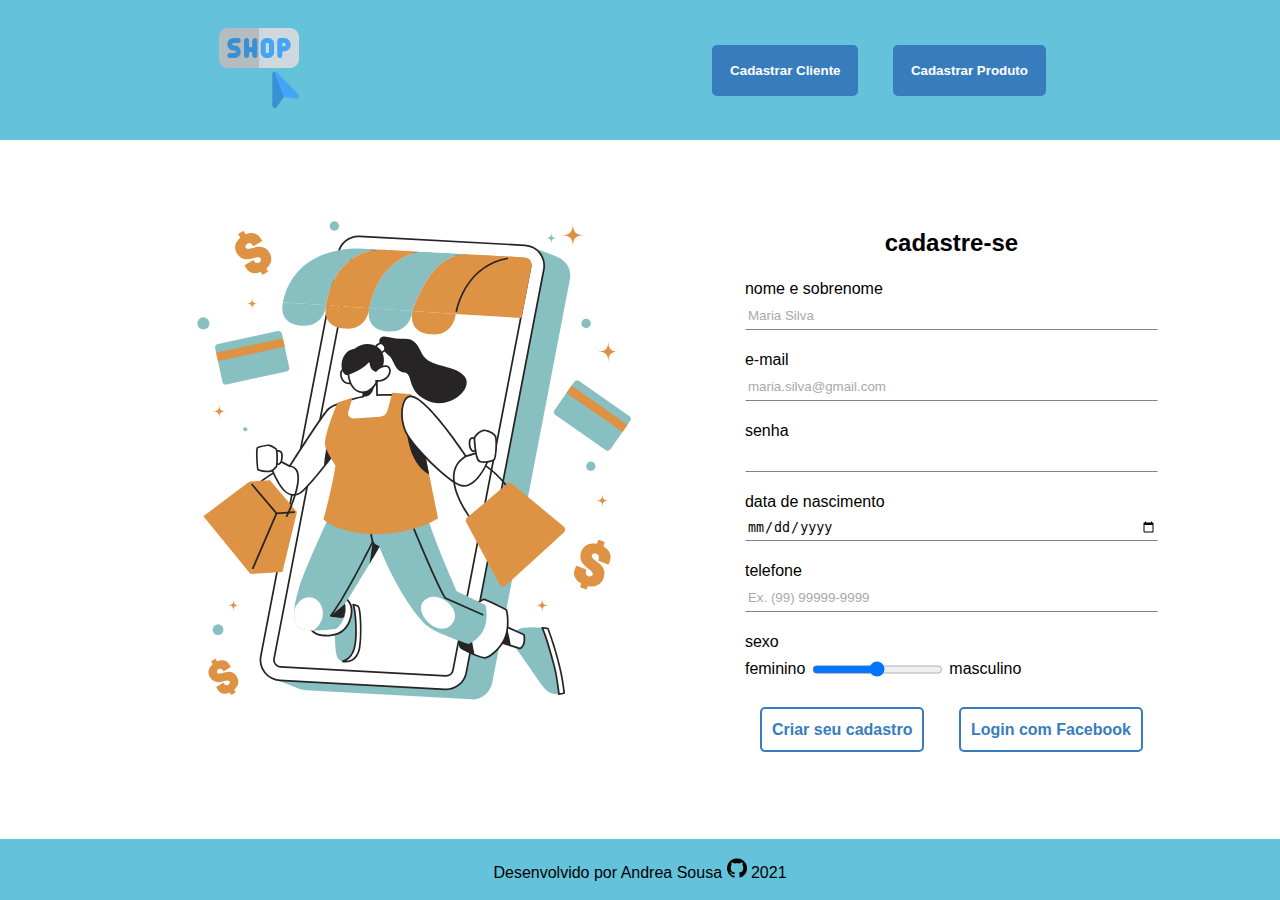
==== cliente.html @ 810293bc "adição de páginas" ====
<!DOCTYPE html>
<html lang="pt-BR">
  <head>
    <meta charset="UTF-8" />
    <meta http-equiv="X-UA-Compatible" content="IE=edge" />
    <meta name="viewport" content="width=device-width, initial-scale=1.0" />
    <link rel="stylesheet" href="css/home.css" />
    <link rel="stylesheet" href="css/cliente.css" />
    <link rel="shortcut icon" href="img/favicon.ico" type="image/x-icon" />
    <title>E-Commerce</title>
  </head>
  <body>
    <header>
      <a href="index.html"><img src="img/online.png" alt="" /></a>
      <nav class="text-box">
        <button class="btn btn-white btn- animate">
          <a href="cliente.html">Cadastrar Cliente</a>
        </button>
        <button class="btn btn-white btn- animate">
          <a href="produto.html">Cadastrar Produto</a>
        </button>
      </nav>
    </header>

    <main class="formulario">
      <section>
        <img class="imagem" src="img/cliente.svg" alt="" />
      </section>

      <section class="position">
        <img src="" alt="" />
        <h2>cadastre-se</h2>

        <form action="" method="get">
          <article>
            <label for="nome">nome e sobrenome</label>
            <input id="nome" type="text" placeholder="Maria Silva" /><br />

            <label for="email">e-mail</label>
            <input
              id="email"
              type="email"
              placeholder="maria.silva@gmail.com"
              required
            /><br />

            <label for="senha">senha</label>
            <input
              id="senha"
              type="password"
              placeholder=""
              required
              minlength="8"
              pattern="[0-9a-zA-Z]{8}"
            /><br />

            <label for="data">data de nascimento</label>
            <input id="data" type="date" placeholder="Ex. 01/01/1999" /><br />

            <label for="telefone">telefone</label>
            <input
              id="telefone"
              type="tel"
              placeholder="Ex. (99) 99999-9999"
              pattern="[0-9]{2}-[0-9]{5}-[0-9]{4}"
            />
          </article>
          <br />

          <label for="">sexo</label><br />
          feminino
          <input class="alinhar" type="range" min="0" max="2" /> masculino

          <br /><br /><br />

          <a class="button" href="">Criar seu cadastro</a>
          <a class="button" href="">Login com Facebook</a>
        </form>
      </section>
    </main>

    <footer>
      <p>
        Desenvolvido por Andrea Sousa
        <a href="https://github.com/andreadcsousa" target="_blank">
          <img src="img/github.png" alt="" />
        </a>
        2021
      </p>
    </footer>
  </body>
</html>
---- css/home.css ----
/* base */
body {
  margin: 0;
  padding: 0;
  font-family: "Segoe UI", Tahoma, Geneva, Verdana, sans-serif;
}

/* cabeçalho */
header {
  display: flex;
  align-items: center;
  justify-content: space-around;
  margin: 0 auto;
  padding: 20px;
  background: #64c3db;
  height: 100px;
}

header img {
  width: 80px;
}

button,
.button {
  border: none;
  background: #377dbe;
  padding: 18px;
  margin: 0 15px;
  border-radius: 5px;
  transition: 0.5ms ease-in-out;
}

.btn:hover {
  transform: translateY(-3px);
  box-shadow: 0 10px 20px rgba(0, 0, 0, 0.2);
  background: #8dc53a;
}

.btn:hover:nth-child(2) {
  background: chocolate;
}

a {
  text-decoration: none;
  color: #ffffff;
  font-weight: bold;
}

/* corpo */
.container {
  display: flex;
  margin: 40px auto;
  align-items: center;
  width: 100%;
  justify-content: center;
  height: calc(100vh - 280px);
}

.container img {
  width: 80vh;
}

@keyframes display {
  0% {
    transform: translateX(200px);
    opacity: 0;
  }
  10% {
    transform: translateX(0);
    opacity: 1;
  }
  20% {
    transform: translateX(0);
    opacity: 1;
  }
  30% {
    transform: translateX(-200px);
    opacity: 0;
  }
  100% {
    transform: translateX(-200px);
    opacity: 0;
  }
}

.pic-ctn {
  position: relative;
}

.pic-ctn > img {
  position: absolute;
  opacity: 0;
  animation: display 10s infinite;
}

img:nth-child(2) {
  animation-delay: 2s;
}
img:nth-child(3) {
  animation-delay: 4s;
}
img:nth-child(4) {
  animation-delay: 6s;
}
img:nth-child(5) {
  animation-delay: 8s;
}

/* rodapé */
footer {
  background: #64c3db;
  color: #000000;
  padding: 3px 0;
  margin: 0 auto;
  width: 100%;
  text-align: center;
  height: 55px;
  bottom: 0;
  position: fixed;
}

footer img {
  width: 20px;
}

footer img:hover {
  width: 22px;
}
---- css/cliente.css ----
.formulario {
  text-align: center;
  display: flex;
  align-items: center;
  justify-content: space-evenly;
  height: calc(100vh - 250px);
  width: 93%;
}

.imagem {
  width: 600px;
  padding-left: 80px;
}

.position {
  text-align: left;
}

.position h2 {
  text-align: center;
}

label {
  line-height: 1.5;
  font-weight: 500;
}

article {
  display: flex;
  flex-direction: column;
  align-items: stretch;
}

input {
  border: 1px solid transparent;
  border-bottom: 1px solid gray;
  height: 25px;
}

input:focus {
  outline: none;
}

::placeholder {
  color: darkgray;
}

.alinhar {
  vertical-align: middle;
}

form .button {
  border: 2px solid #377dbe;
  border-radius: 5px;
  background: #ffffff;
  color: #377dbe;
  padding: 12px 10px;
}

form .button:hover {
  border: 4px solid #377dbe;
  padding: 10px 8px;
  filter: brightness(95%);
}
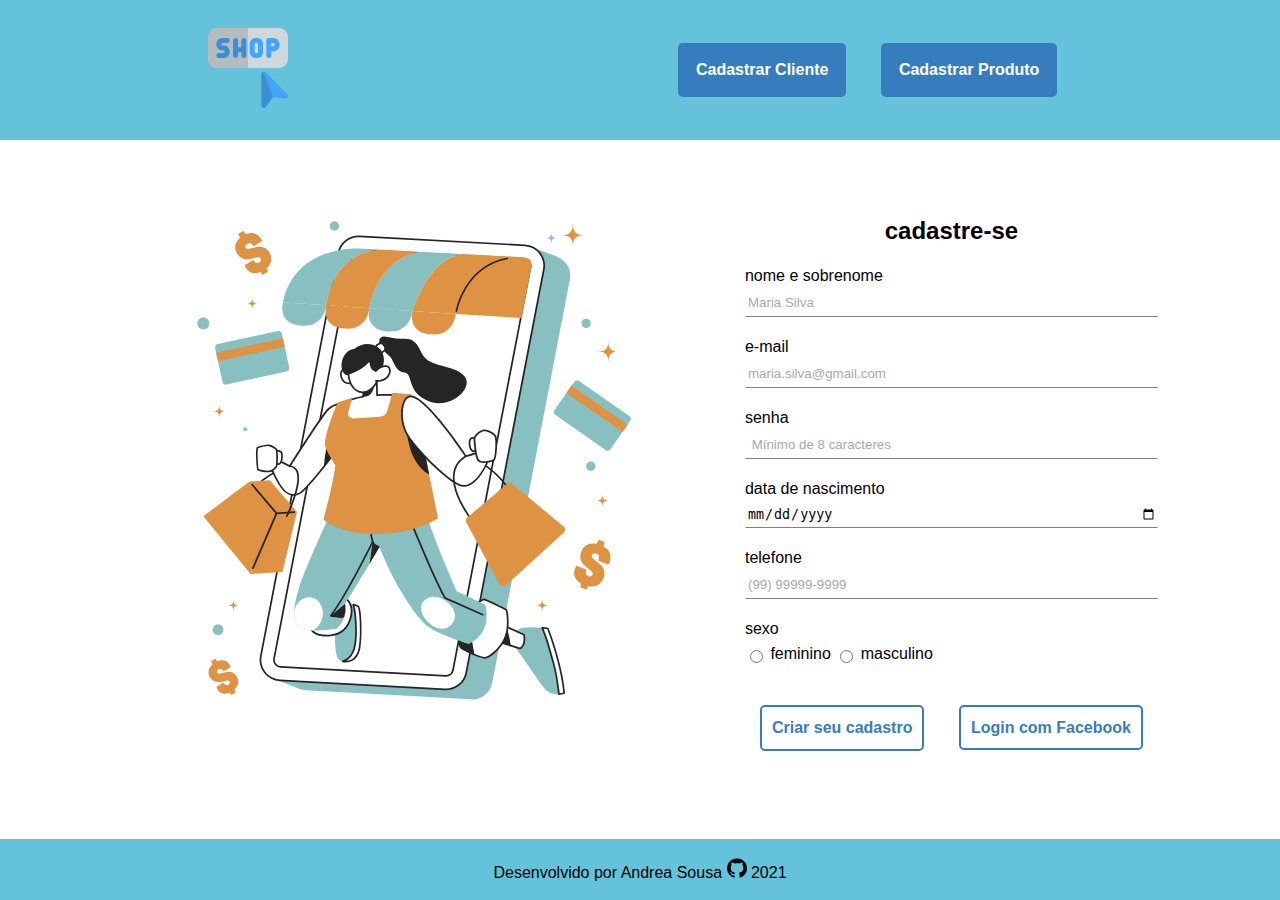
==== commit 2770ecd8: "adição do javascript" ====
--- a/cliente.html
+++ b/cliente.html
@@ -48,32 +48,34 @@
             <input
               id="senha"
               type="password"
-              placeholder=""
+              placeholder=" Mínimo de 8 caracteres"
               required
               minlength="8"
-              pattern="[0-9a-zA-Z]{8}"
             /><br />
 
             <label for="data">data de nascimento</label>
-            <input id="data" type="date" placeholder="Ex. 01/01/1999" /><br />
+            <input id="data" type="date" /><br />
 
             <label for="telefone">telefone</label>
-            <input
-              id="telefone"
-              type="tel"
-              placeholder="Ex. (99) 99999-9999"
-              pattern="[0-9]{2}-[0-9]{5}-[0-9]{4}"
-            />
+            <input id="telefone" type="tel" placeholder="(99) 99999-9999" />
           </article>
           <br />
 
-          <label for="">sexo</label><br />
+          <label for="sexo">sexo</label><br />
+          <input id="sexo" class="alinhar" type="radio" />
           feminino
-          <input class="alinhar" type="range" min="0" max="2" /> masculino
+          <input id="sexo" class="alinhar" type="radio" />
+          masculino
 
           <br /><br /><br />
 
-          <a class="button" href="">Criar seu cadastro</a>
+          <button
+            id="contato"
+            class="button"
+            onclick="salvaContatoLocalStorage()"
+          >
+            Criar seu cadastro
+          </button>
           <a class="button" href="">Login com Facebook</a>
         </form>
       </section>
@@ -88,5 +90,7 @@
         2021
       </p>
     </footer>
+
+    <script src="js/cliente.js" type="text/javascript"></script>
   </body>
 </html>
--- a/css/home.css
+++ b/css/home.css
@@ -44,6 +44,7 @@
   text-decoration: none;
   color: #ffffff;
   font-weight: bold;
+  font-size: 1rem;
 }
 
 /* corpo */
--- a/css/cliente.css
+++ b/css/cliente.css
@@ -55,6 +55,8 @@
   background: #ffffff;
   color: #377dbe;
   padding: 12px 10px;
+  font-weight: bold;
+  font-size: 1rem;
 }
 
 form .button:hover {
